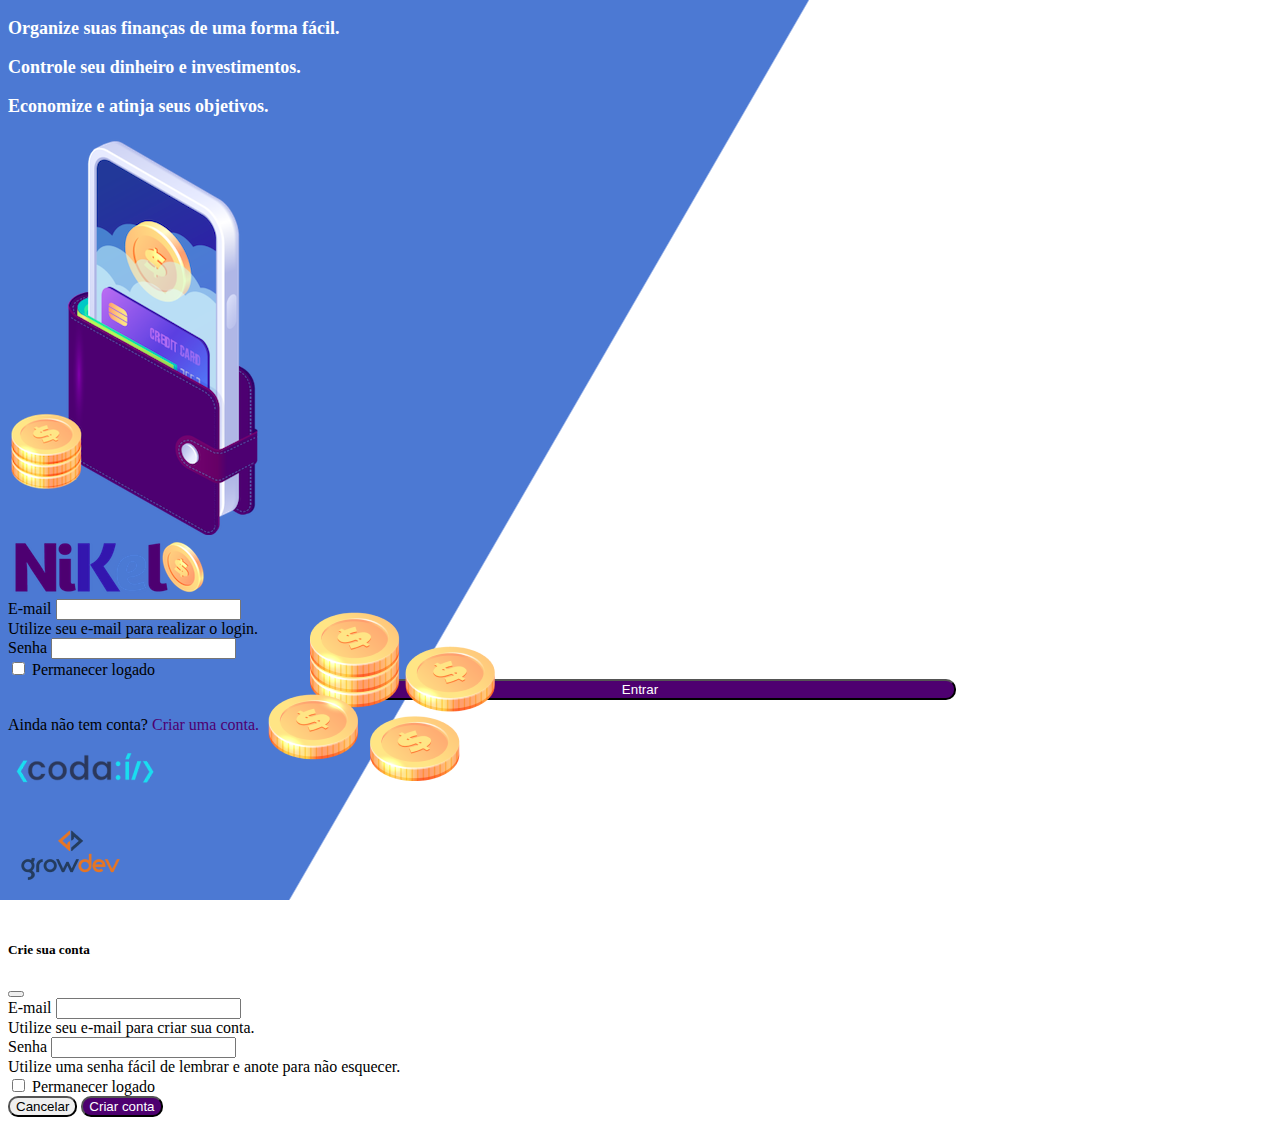
==== Public/index.html @ ab17e673 "Encerrando projeto" ====
<!DOCTYPE html>
<html lang="pt">
<head>
    <meta charset="UTF-8">
    <meta http-equiv="X-UA-Compatible" content="IE=edge">
    <meta name="viewport" content="width=device-width, initial-scale=1.0">
    <title>Nikel</title>
    <link href="https://cdn.jsdelivr.net/npm/bootstrap@5.1.3/dist/css/bootstrap.min.css" rel="stylesheet" integrity="sha384-1BmE4kWBq78iYhFldvKuhfTAU6auU8tT94WrHftjDbrCEXSU1oBoqyl2QvZ6jIW3" crossorigin="anonymous">
    <link rel="stylesheet" href="./css/styles.css">
</head>
<body id="login">
    <main>
        <div class="container">
            <div class="row vh-100">
                <div class="col d-flex justify-content-center my-5 flex-column">
                    <div class="text-login">
                        <p>Organize suas finanças de uma forma fácil.</p>
                        <p>Controle seu dinheiro e investimentos.</p>
                        <p>Economize e atinja seus objetivos.</p>
                    </div>
                    <div class="text-center">
                        <img src="./assets/images/pocket.png" alt="image pocket" class="img-fluid">
                        <img src="./assets/images/coins.png" alt="image coins" class="img-fluid d-none d-md-inline coins">
                    </div>
                </div>
                <div class="col d-flex justify-content-center my-5 flex-column">
                    <div class="container">
                        <div class="row">
                            <div class="col">
                                <div class="text-center mb-3">
                                    <img src="./assets/images/nikel-logo.png" alt="logo nikel" class="logo-fluid">
                                </div>
                            </div>
                        </div>
                        <div class="row">
                            <div class="col">
                                <form>
                                    <div class="mb-3">
                                      <label for="exampleInputEmail1" class="form-label">E-mail</label>
                                      <input type="email" class="form-control" id="exampleInputEmail1" aria-describedby="emailHelp">
                                      <div id="emailHelp" class="form-text">Utilize seu e-mail para realizar o login.</div>
                                    </div>
                                    <div class="mb-3">
                                      <label for="exampleInputPassword1" class="form-label">Senha</label>
                                      <input type="password" class="form-control" id="exampleInputPassword1">
                                    </div>
                                    <div class="mb-3 form-check">
                                      <input type="checkbox" class="form-check-input" id="exampleCheck1">
                                      <label class="form-check-label" for="exampleCheck1">Permanecer logado</label>
                                    </div>
                                    <button type="submit" class="btn button-login">Entrar</button>
                                  </form>
                            </div>
                        </div>
                        <div class="row">
                            <div class="col">
                                <p class="text-center mt-2 form-text" data-bs-toggle="modal" 
                                    data-bs-target="#register-moldal">Ainda não tem conta? 
                                    <span class="link-default"> Criar uma conta.</span></p>
                            </div>
                        </div>
                        <div class="row">
                            <div class="col text-center mt-5">
                                <div>
                                    <img src="./assets/images/codai-logo.png" alt="logo codai" class="img-fluid">
                                </div>
                            </div>
                        </div>
                        <div class="row">
                            <div class="col text-center">
                                <div>
                                    <img src="./assets/images/growdev-logo.png" alt="logo GDev" class="img-fluid">
                                </div>
                            </div>
                        </div>
                    </div>
                </div>
            </div>
        </div>
  <!-- Modal -->
  <div class="modal fade" id="register-modal" tabindex="-1" aria-labelledby="exampleModalLabel" aria-hidden="true">
    <div class="modal-dialog">
      <div class="modal-content">
        <div class="modal-header">
          <h5 class="modal-title" id="exampleModalLabel">Crie sua conta</h5>
          <button type="button" class="btn-close" data-bs-dismiss="modal" aria-label="Close"></button>
        </div>
        <form id="create-form">
            <div class="modal-body">
                <div class="mb-3">
                  <label for="email-create-input" class="form-label">E-mail</label>
                  <input type="email" class="form-control" id="email-create-input" aria-describedby="emailHelp">
                  <div id="emailHelp" class="form-text">Utilize seu e-mail para criar sua conta.</div>
                </div>
                <div class="mb-3">
                  <label for="password-create-input" class="form-label">Senha</label>
                  <input type="password" class="form-control" id="password-create-input">
                  <div id="emailHelp" class="form-text">Utilize uma senha fácil de lembrar e anote para não esquecer.</div>
                </div>
                <div class="mb-3 form-check">
                  <input type="checkbox" class="form-check-input" id="exampleCheck1">
                  <label class="form-check-label" for="exampleCheck1">Permanecer logado</label>
                </div>
              </form>
        </div>
        <div class="modal-footer">
          <button type="button" class="btn btn-secondary button-cancel" data-bs-dismiss="modal">Cancelar</button>
          <button type="submit" class="btn button-default">Criar conta</button>
        </div>
      </div>
    </div>
  </div>
    </main>
    <script src="https://cdn.jsdelivr.net/npm/bootstrap@5.1.3/dist/js/bootstrap.bundle.min.js" integrity="sha384-ka7Sk0Gln4gmtz2MlQnikT1wXgYsOg+OMhuP+IlRH9sENBO0LRn5q+8nbTov4+1p" crossorigin="anonymous"></script>
</body>
</html>
---- Public/css/styles.css ----
#login {
    background: linear-gradient(120deg, #4c79d3 44.9%, #ffffff 45%) no-repeat fixed;
}

#app{
    background: linear-gradient(120deg, #ffffff 44.9%, #4c79d3 45%) no-repeat fixed;
}

header{
    border-bottom: 1px solid #bebcbc;
    padding: 5px;
    background-color: #ffffff;
}

.icon-detail{
    font-size: 50px;
    margin-right: 10px;
    vertical-align: middle;
}

.color-primary{
    color: #4e0070;
}

.color-secondary{
    color: #4c79d3;
}

.text-login{
    color: #ffffff;
    font-size: 18px;
    font-weight: 580;
}

.coins{
    position: absolute;
    bottom: 100px;
}

.button-login{
    border-radius: 10px;
    background-color: #4e0070;
    color: #ffffff;
    width: 50%;
    margin: 0 25%;
}

.button-login:hover, .button-default:hover{
    background: #4c79d3;
    color: #ffffff;
}

.link-default{
    color: #4e0070;
    cursor: pointer;
}

.link-default:hover{
    color: #4c79d3;
}

.info{
    background-color: #ffffff;
    border-radius: 20px 20px 0px 0px;
    padding: 20px 0px 0px 0px;
}

.button-default{
    border-radius: 10px;
    background-color: #4e0070;
    color: #ffffff;
}

.button-cancel{
    border-radius: 10px;

}

.button-float{
    border-radius: 100px;
    height: 60px;
    width: 6opx;
    position: fixed;
    padding: 0 !important;
    bottom: 1rem;
    right: 2rem;
    font-size: 35px;
    border: 2px solid #4e0070;
    background-color: #4e0070;
    color: #ffffff;
}

.button-float:hover{
    border: 2px solid;
    background-color: #ffffff;
    color: #4c79d3;
}
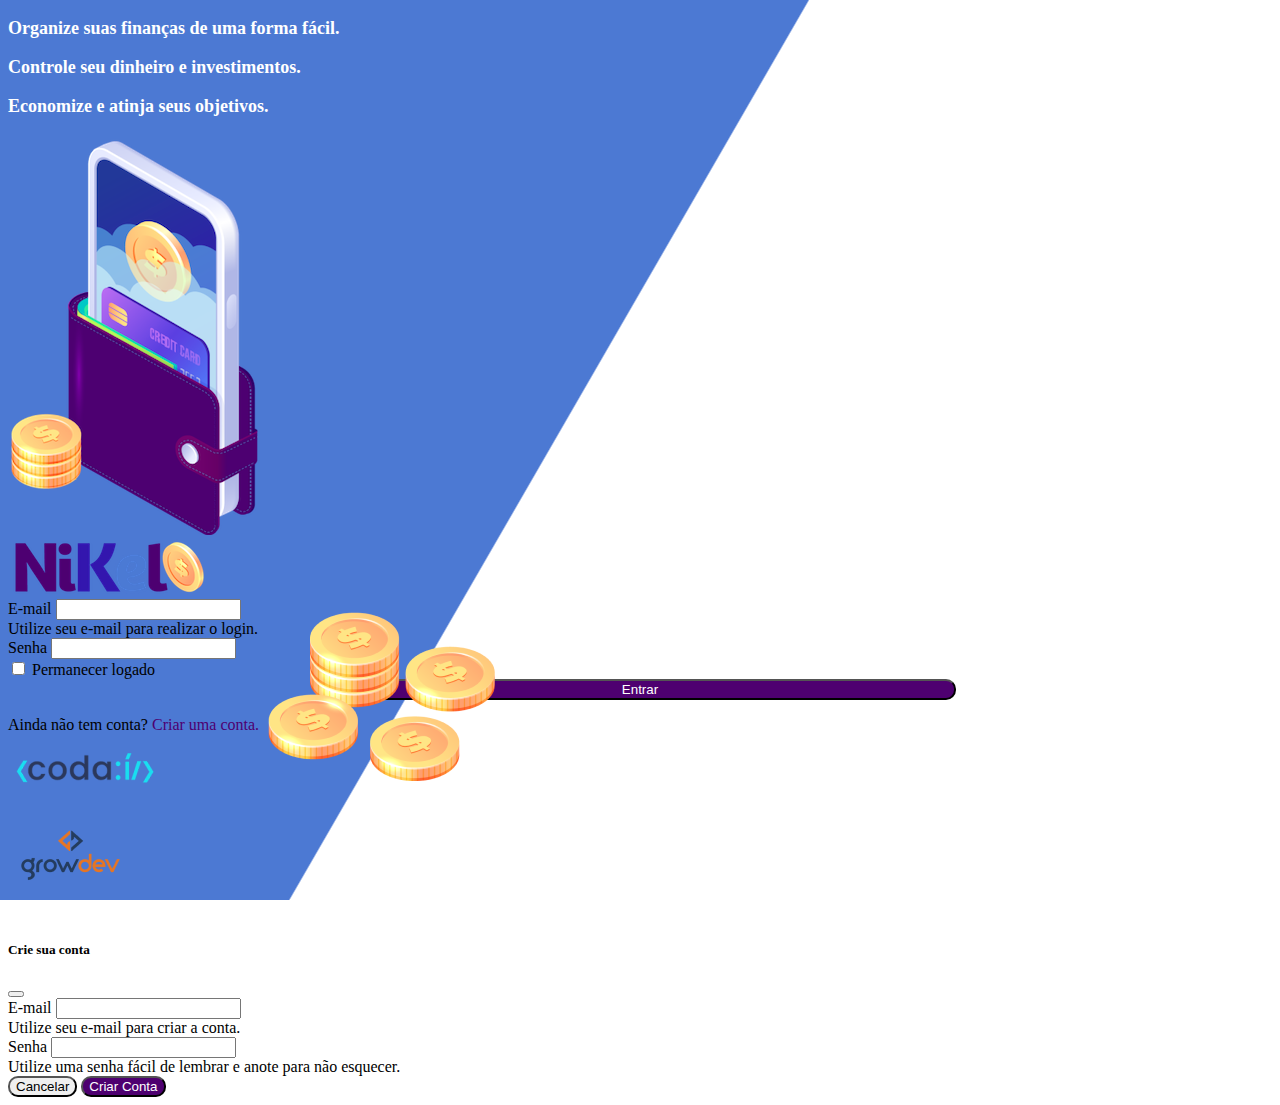
==== commit 4a02dc77: "Atualização Código" ====
--- a/Public/index.html
+++ b/Public/index.html
@@ -1,116 +1,122 @@
 <!DOCTYPE html>
 <html lang="pt">
+
 <head>
-    <meta charset="UTF-8">
-    <meta http-equiv="X-UA-Compatible" content="IE=edge">
-    <meta name="viewport" content="width=device-width, initial-scale=1.0">
-    <title>Nikel</title>
-    <link href="https://cdn.jsdelivr.net/npm/bootstrap@5.1.3/dist/css/bootstrap.min.css" rel="stylesheet" integrity="sha384-1BmE4kWBq78iYhFldvKuhfTAU6auU8tT94WrHftjDbrCEXSU1oBoqyl2QvZ6jIW3" crossorigin="anonymous">
-    <link rel="stylesheet" href="./css/styles.css">
+  <meta charset="UTF-8">
+  <meta http-equiv="X-UA-Compatible" content="IE=edge">
+  <meta name="viewport" content="width=device-width, initial-scale=1.0">
+  <title>Nikel</title>
+  <link href="https://cdn.jsdelivr.net/npm/bootstrap@5.1.3/dist/css/bootstrap.min.css" rel="stylesheet"
+    integrity="sha384-1BmE4kWBq78iYhFldvKuhfTAU6auU8tT94WrHftjDbrCEXSU1oBoqyl2QvZ6jIW3" crossorigin="anonymous">
+  <link rel="stylesheet" href="./css/styles.css">
 </head>
+
 <body id="login">
-    <main>
-        <div class="container">
-            <div class="row vh-100">
-                <div class="col d-flex justify-content-center my-5 flex-column">
-                    <div class="text-login">
-                        <p>Organize suas finanças de uma forma fácil.</p>
-                        <p>Controle seu dinheiro e investimentos.</p>
-                        <p>Economize e atinja seus objetivos.</p>
-                    </div>
-                    <div class="text-center">
-                        <img src="./assets/images/pocket.png" alt="image pocket" class="img-fluid">
-                        <img src="./assets/images/coins.png" alt="image coins" class="img-fluid d-none d-md-inline coins">
-                    </div>
+  <main>
+    <div class="container">
+      <div class="row vh-100">
+        <div class="col d-flex justify-content-center my-5 flex-column">
+          <div class="text-login">
+            <p>Organize suas finanças de uma forma fácil.</p>
+            <p>Controle seu dinheiro e investimentos.</p>
+            <p>Economize e atinja seus objetivos.</p>
+          </div>
+          <div class="text-center">
+            <img src="./assets/images/pocket.png" alt="image pocket" class="img-fluid">
+            <img src="./assets/images/coins.png" alt="image coins" class="img-fluid d-none d-md-inline coins">
+          </div>
+        </div>
+        <div class="col d-flex justify-content-center my-5 flex-column">
+          <div class="container">
+            <div class="row">
+              <div class="col">
+                <div class="text-center mb-3">
+                  <img src="./assets/images/nikel-logo.png" alt="logo nikel" class="logo-fluid">
                 </div>
-                <div class="col d-flex justify-content-center my-5 flex-column">
-                    <div class="container">
-                        <div class="row">
-                            <div class="col">
-                                <div class="text-center mb-3">
-                                    <img src="./assets/images/nikel-logo.png" alt="logo nikel" class="logo-fluid">
-                                </div>
-                            </div>
-                        </div>
-                        <div class="row">
-                            <div class="col">
-                                <form>
-                                    <div class="mb-3">
-                                      <label for="exampleInputEmail1" class="form-label">E-mail</label>
-                                      <input type="email" class="form-control" id="exampleInputEmail1" aria-describedby="emailHelp">
-                                      <div id="emailHelp" class="form-text">Utilize seu e-mail para realizar o login.</div>
-                                    </div>
-                                    <div class="mb-3">
-                                      <label for="exampleInputPassword1" class="form-label">Senha</label>
-                                      <input type="password" class="form-control" id="exampleInputPassword1">
-                                    </div>
-                                    <div class="mb-3 form-check">
-                                      <input type="checkbox" class="form-check-input" id="exampleCheck1">
-                                      <label class="form-check-label" for="exampleCheck1">Permanecer logado</label>
-                                    </div>
-                                    <button type="submit" class="btn button-login">Entrar</button>
-                                  </form>
-                            </div>
-                        </div>
-                        <div class="row">
-                            <div class="col">
-                                <p class="text-center mt-2 form-text" data-bs-toggle="modal" 
-                                    data-bs-target="#register-moldal">Ainda não tem conta? 
-                                    <span class="link-default"> Criar uma conta.</span></p>
-                            </div>
-                        </div>
-                        <div class="row">
-                            <div class="col text-center mt-5">
-                                <div>
-                                    <img src="./assets/images/codai-logo.png" alt="logo codai" class="img-fluid">
-                                </div>
-                            </div>
-                        </div>
-                        <div class="row">
-                            <div class="col text-center">
-                                <div>
-                                    <img src="./assets/images/growdev-logo.png" alt="logo GDev" class="img-fluid">
-                                </div>
-                            </div>
-                        </div>
-                    </div>
+              </div>
+            </div>
+            <div class="row">
+              <div class="col">
+                <form id="login-form">
+                  <div class="mb-3">
+                    <label for="email-input" class="form-label">E-mail</label>
+                    <input type="email" class="form-control" id="email-input" aria-describedby="emailHelp">
+                    <div id="emailHelp" class="form-text">Utilize seu e-mail para realizar o login.</div>
+                  </div>
+                  <div class="mb-3">
+                    <label for="password-input" class="form-label">Senha</label>
+                    <input type="password" class="form-control" id="password-input">
+                  </div>
+                  <div class="mb-3 form-check">
+                    <input type="checkbox" class="form-check-input" id="session-check">
+                    <label class="form-check-label" for="session-check">Permanecer logado</label>
+                  </div>
+                  <button type="submit" class="btn button-login">Entrar</button>
+                </form>
+              </div>
+            </div>
+            <div class="row">
+              <div class="col">
+                <p id="link-conta" class="text-center mt-2 form-text" data-bs-toggle="modal"
+                  data-bs-target="#register-modal">Ainda não
+                  tem conta?
+                  <span class="link-default">Criar uma conta.</span>
+                </p>
+              </div>
+            </div>
+            <div class="row">
+              <div class="col text-center mt-5">
+                <div>
+                  <img src="./assets/images/codai-logo.png" alt="logo codai" class="img-fluid">
                 </div>
+              </div>
             </div>
-        </div>
-  <!-- Modal -->
-  <div class="modal fade" id="register-modal" tabindex="-1" aria-labelledby="exampleModalLabel" aria-hidden="true">
-    <div class="modal-dialog">
-      <div class="modal-content">
-        <div class="modal-header">
-          <h5 class="modal-title" id="exampleModalLabel">Crie sua conta</h5>
-          <button type="button" class="btn-close" data-bs-dismiss="modal" aria-label="Close"></button>
-        </div>
-        <form id="create-form">
-            <div class="modal-body">
-                <div class="mb-3">
-                  <label for="email-create-input" class="form-label">E-mail</label>
-                  <input type="email" class="form-control" id="email-create-input" aria-describedby="emailHelp">
-                  <div id="emailHelp" class="form-text">Utilize seu e-mail para criar sua conta.</div>
+            <div class="row">
+              <div class="col text-center">
+                <div>
+                  <img src="./assets/images/growdev-logo.png" alt="logo GDev" class="img-fluid">
                 </div>
-                <div class="mb-3">
-                  <label for="password-create-input" class="form-label">Senha</label>
-                  <input type="password" class="form-control" id="password-create-input">
-                  <div id="emailHelp" class="form-text">Utilize uma senha fácil de lembrar e anote para não esquecer.</div>
-                </div>
-                <div class="mb-3 form-check">
-                  <input type="checkbox" class="form-check-input" id="exampleCheck1">
-                  <label class="form-check-label" for="exampleCheck1">Permanecer logado</label>
-                </div>
-              </form>
-        </div>
-        <div class="modal-footer">
-          <button type="button" class="btn btn-secondary button-cancel" data-bs-dismiss="modal">Cancelar</button>
-          <button type="submit" class="btn button-default">Criar conta</button>
+              </div>
+            </div>
+          </div>
         </div>
       </div>
     </div>
-  </div>
-    </main>
-    <script src="https://cdn.jsdelivr.net/npm/bootstrap@5.1.3/dist/js/bootstrap.bundle.min.js" integrity="sha384-ka7Sk0Gln4gmtz2MlQnikT1wXgYsOg+OMhuP+IlRH9sENBO0LRn5q+8nbTov4+1p" crossorigin="anonymous"></script>
+    <!-- Modal -->
+    <div class="modal fade" id="register-modal" tabindex="-1" aria-labelledby="exampleModalLabel" aria-hidden="true">
+      <div class="modal-dialog">
+        <div class="modal-content">
+          <div class="modal-header">
+            <h5 class="modal-title" id="exampleModalLabel">Crie sua conta</h5>
+            <button type="button" class="btn-close" data-bs-dismiss="modal" aria-label="Close"></button>
+          </div>
+          <form id="create-form">
+            <div class="modal-body">
+              <div class="mb-3">
+                <label for="email-create-input" class="form-label">E-mail</label>
+                <input type="email" class="form-control" id="email-create-input" aria-describedby="emailHelp" required>
+                <div id="emailHelp" class="form-text">Utilize seu e-mail para criar a conta.</div>
+              </div>
+              <div class="mb-3">
+                <label for="password-create-input" class="form-label">Senha</label>
+                <input type="password" class="form-control" id="password-create-input" required>
+                <div id="emailHelp" class="form-text">Utilize uma senha fácil de lembrar e anote para não esquecer.
+                </div>
+              </div>
+            </div>
+            <div class="modal-footer">
+              <button type="button" class="btn btn-secondary button-cancel" data-bs-dismiss="modal">Cancelar</button>
+              <button type="submit" class="btn button-default">Criar Conta</button>
+            </div>
+          </form>
+        </div>
+      </div>
+    </div>
+  </main>
+  <script src="https://cdn.jsdelivr.net/npm/bootstrap@5.1.3/dist/js/bootstrap.bundle.min.js"
+    integrity="sha384-ka7Sk0Gln4gmtz2MlQnikT1wXgYsOg+OMhuP+IlRH9sENBO0LRn5q+8nbTov4+1p"
+    crossorigin="anonymous"></script>
+  <script src="./JS/index.js"></script>
 </body>
+
 </html>--- a/Public/css/styles.css
+++ b/Public/css/styles.css
@@ -94,4 +94,12 @@
     border: 2px solid;
     background-color: #ffffff;
     color: #4c79d3;
+}
+
+.logout{
+    min-width: 5rem !important;
+}
+
+.menu{
+    margin-right: 20px;
 }